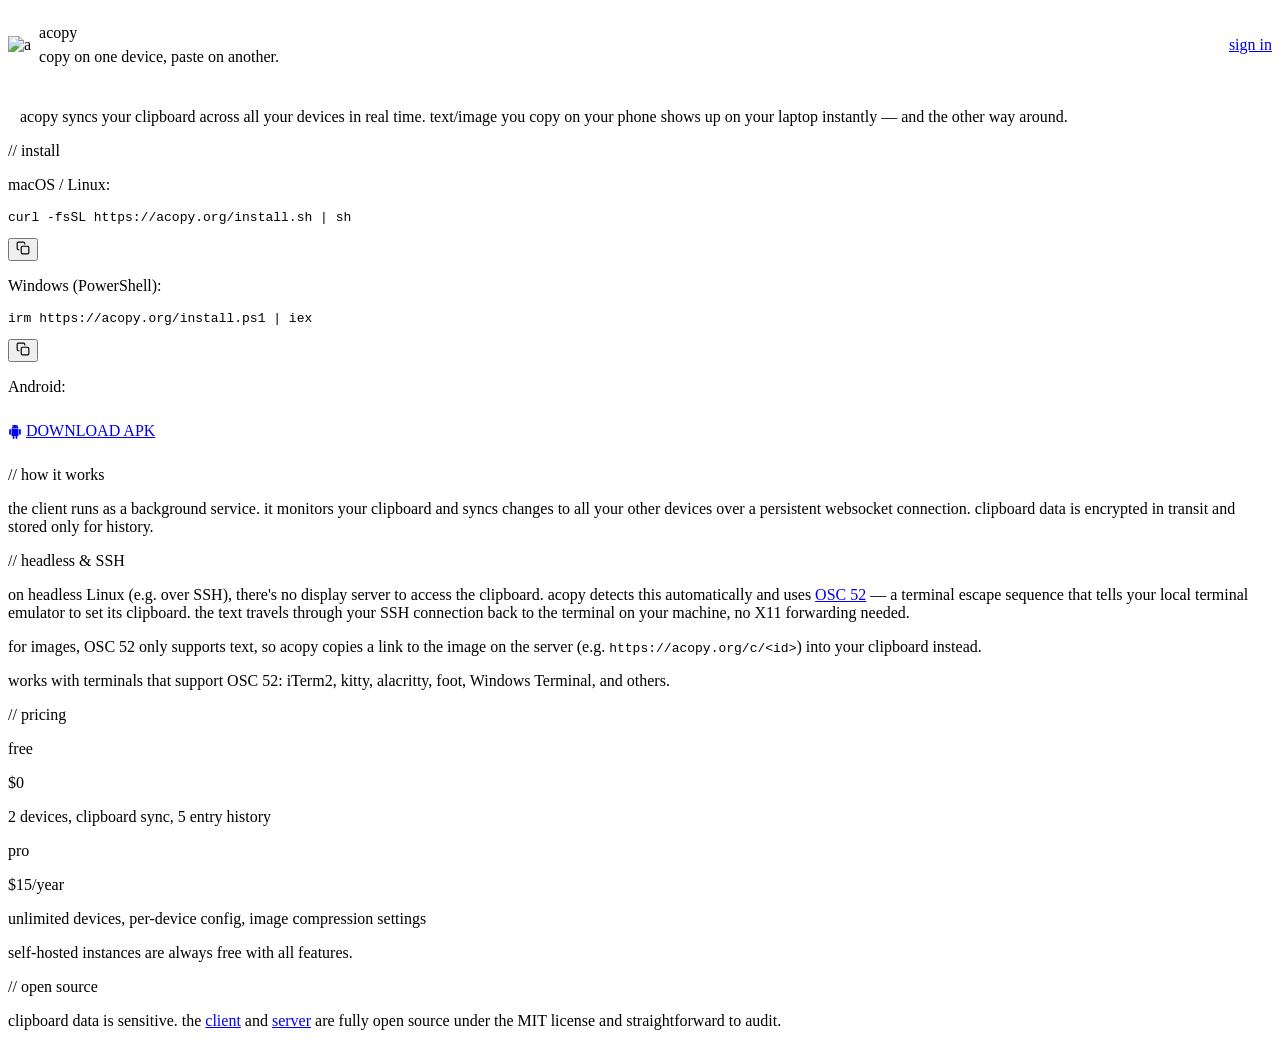
==== priv/index.html @ eb31a5ed "fix" ====
<!DOCTYPE html>
<html>

<head>
  <meta charset="UTF-8">
  <meta name="viewport" content="width=device-width, initial-scale=1">
  <title>acopy</title>
  <link rel="stylesheet" href="/static/style.css?v=4">
  <link rel="icon" type="image/png" href="/static/favicon.png">
</head>

<body>
  <div id="main">
    <div id="hero">
      <div style="display:flex;flex-direction:row;align-items:center;justify-content:space-between">
        <div style="display:flex;flex-direction:row;align-items:center;gap:0.5rem">
          <img src="/static/favicon.png" alt="a" class="hero-logo" style="margin:0">
          <div style="display:flex;flex-direction:column;">
            <p class="hero-title" style="margin-bottom:-10px">acopy</p>
            <p class="hero-tagline">copy on one device, paste on another.</p>
          </div>
        </div>
        <p id="header-link" class="info-text" style="margin:0"><a href="/login">sign in</a></p>
      </div>
      <p class="hero-desc" style="padding-top:10px;padding-left:12px;">
        acopy syncs your clipboard across all your devices in real time.
        text/image you copy on your phone shows up on your laptop instantly &mdash;
        and the other way around.
      </p>

      <div class="info-grid">
        <div class="info-block">
          <p class="info-label">// install</p>
          <p class="info-text">macOS / Linux:</p>
          <div class="code-copy">
            <pre class="code-block">curl -fsSL https://acopy.org/install.sh | sh</pre>
            <button class="copy-btn" onclick="copyCmd(this)"
              data-cmd="curl -fsSL https://acopy.org/install.sh | sh"><svg width="14" height="14" viewBox="0 0 24 24"
                fill="none" stroke="currentColor" stroke-width="2" stroke-linecap="round" stroke-linejoin="round">
                <rect x="9" y="9" width="13" height="13" rx="2" ry="2" />
                <path d="M5 15H4a2 2 0 0 1-2-2V4a2 2 0 0 1 2-2h9a2 2 0 0 1 2 2v1" />
              </svg></button>
          </div>
          <p class="info-text">Windows (PowerShell):</p>
          <div class="code-copy">
            <pre class="code-block">irm https://acopy.org/install.ps1 | iex</pre>
            <button class="copy-btn" onclick="copyCmd(this)" data-cmd="irm https://acopy.org/install.ps1 | iex"><svg
                width="14" height="14" viewBox="0 0 24 24" fill="none" stroke="currentColor" stroke-width="2"
                stroke-linecap="round" stroke-linejoin="round">
                <rect x="9" y="9" width="13" height="13" rx="2" ry="2" />
                <path d="M5 15H4a2 2 0 0 1-2-2V4a2 2 0 0 1 2-2h9a2 2 0 0 1 2 2v1" />
              </svg></button>
          </div>
          <p class="info-text">Android:</p>
          <div class="code-copy" style="width: 150px;align-items: center;justify-content: center;padding: 10px 0px;">
            <a href="https://github.com/acopy-org/client/releases/latest/download/acopy-android.apk" target="_blank">
              <svg width="14" height="14" viewBox="0 0 24 24" fill="currentColor" style="vertical-align:middle;margin-right:4px"><path d="M6 18c0 .55.45 1 1 1h1v3.5c0 .83.67 1.5 1.5 1.5s1.5-.67 1.5-1.5V19h2v3.5c0 .83.67 1.5 1.5 1.5s1.5-.67 1.5-1.5V19h1c.55 0 1-.45 1-1V7H6v11zM3.5 7C2.67 7 2 7.67 2 8.5v7c0 .83.67 1.5 1.5 1.5S5 16.33 5 15.5v-7C5 7.67 4.33 7 3.5 7zm17 0c-.83 0-1.5.67-1.5 1.5v7c0 .83.67 1.5 1.5 1.5s1.5-.67 1.5-1.5v-7c0-.83-.67-1.5-1.5-1.5zm-4.97-5.84l1.3-1.3c.2-.2.2-.51 0-.71-.2-.2-.51-.2-.71 0l-1.48 1.48A5.84 5.84 0 0012 0c-.96 0-1.86.23-2.66.63L7.85.15c-.2-.2-.51-.2-.71 0-.2.2-.2.51 0 .71l1.31 1.31A5.983 5.983 0 006 6h12c0-2.21-1.24-4.13-3.47-5.84zM10 4H9V3h1v1zm5 0h-1V3h1v1z"/></svg>DOWNLOAD APK
            </a>
          </div>
        </div>
        <div class="info-block">
          <p class="info-label">// how it works</p>
          <p class="info-text">
            the client runs as a background service. it monitors your
            clipboard and syncs changes to all your other devices over a
            persistent websocket connection. clipboard data is encrypted
            in transit and stored only for history.
          </p>
        </div>
        <div class="info-block">
          <p class="info-label">// headless &amp; SSH</p>
          <p class="info-text">
            on headless Linux (e.g. over SSH), there's no display server
            to access the clipboard. acopy detects this automatically and
            uses <a href="https://invisible-island.net/xterm/ctlseqs/ctlseqs.html#h3-Operating-System-Commands"
              target="_blank">OSC 52</a>
            &mdash; a terminal escape sequence that tells your local
            terminal emulator to set its clipboard. the text travels
            through your SSH connection back to the terminal on your
            machine, no X11 forwarding needed.
          </p>
          <p class="info-text">
            for images, OSC 52 only supports text, so acopy copies a
            link to the image on the server (e.g.
            <code>https://acopy.org/c/&lt;id&gt;</code>) into your
            clipboard instead.
          </p>
          <p class="info-text">
            works with terminals that support OSC 52: iTerm2, kitty,
            alacritty, foot, Windows Terminal, and others.
          </p>
        </div>
        <div class="info-block">
          <p class="info-label">// pricing</p>
          <div class="pricing-grid">
            <div class="pricing-tier">
              <p class="tier-name">free</p>
              <p class="tier-price">$0</p>
              <p class="tier-features">2 devices, clipboard sync, 5 entry history</p>
            </div>
            <div class="pricing-tier tier-pro">
              <p class="tier-name">pro</p>
              <p class="tier-price">$15<span class="tier-interval">/year</span></p>
              <p class="tier-features">unlimited devices, per-device config, image compression settings</p>
            </div>
          </div>
          <p class="info-text" style="margin-top:12px">
            self-hosted instances are always free with all features.
          </p>
        </div>
        <div class="info-block">
          <p class="info-label">// open source</p>
          <p class="info-text">
            clipboard data is sensitive. the
            <a href="https://github.com/acopy-org/client" target="_blank">client</a> and
            <a href="https://github.com/acopy-org/server" target="_blank">server</a>
            are fully open source under the MIT license and straightforward to audit.
          </p>
        </div>
      </div>

    </div>
  </div>

  <script>
    var copySvg = '<svg width="14" height="14" viewBox="0 0 24 24" fill="none" stroke="currentColor" stroke-width="2" stroke-linecap="round" stroke-linejoin="round"><rect x="9" y="9" width="13" height="13" rx="2" ry="2"/><path d="M5 15H4a2 2 0 0 1-2-2V4a2 2 0 0 1 2-2h9a2 2 0 0 1 2 2v1"/></svg>';
    var checkSvg = '<svg width="14" height="14" viewBox="0 0 24 24" fill="none" stroke="#3dba6e" stroke-width="2" stroke-linecap="round" stroke-linejoin="round"><polyline points="20 6 9 17 4 12"/></svg>';
    function copyCmd(btn) {
      var cmd = btn.getAttribute('data-cmd');
      navigator.clipboard.writeText(cmd).then(function () {
        btn.innerHTML = checkSvg;
        setTimeout(function () { btn.innerHTML = copySvg; }, 1500);
      });
    }

    var token = localStorage.getItem('acopy_token');
    if (token) {
      fetch('/api/users/me', {
        headers: { 'Authorization': 'Bearer ' + token }
      }).then(function (r) {
        if (!r.ok) {
          localStorage.removeItem('acopy_token');
          localStorage.removeItem('acopy_user');
        } else {
          document.getElementById('header-link').innerHTML = '<a href="/dashboard">dashboard</a>';
        }
      });
    }
  </script>
</body>

</html>
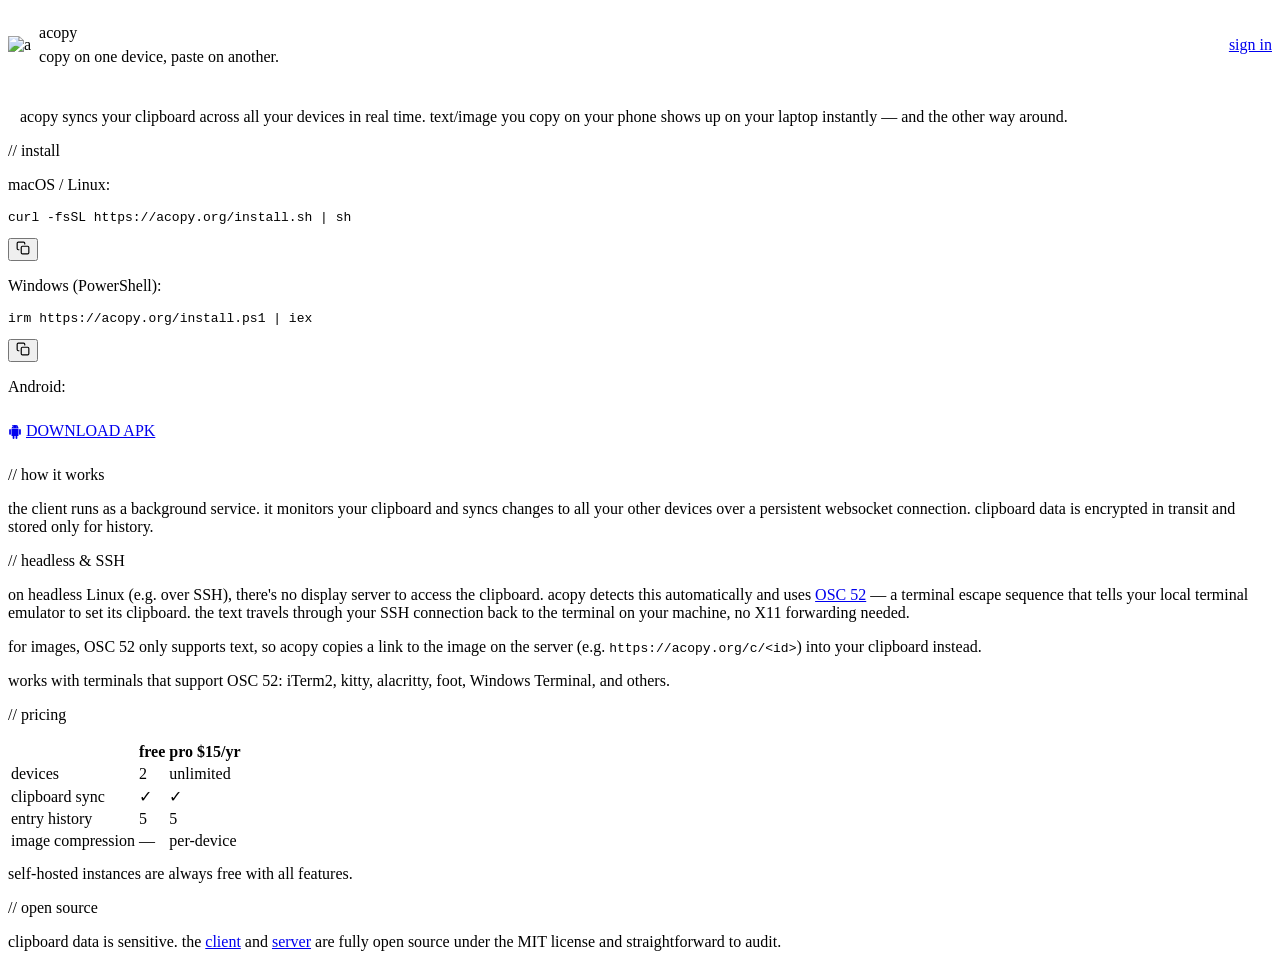
==== commit 6052bf0b: "replace pricing cards with comparison table Co-Authored-By: Claude Opus 4.6 (1M context) <noreply@an" ====
--- a/priv/index.html
+++ b/priv/index.html
@@ -92,18 +92,37 @@
         </div>
         <div class="info-block">
           <p class="info-label">// pricing</p>
-          <div class="pricing-grid">
-            <div class="pricing-tier">
-              <p class="tier-name">free</p>
-              <p class="tier-price">$0</p>
-              <p class="tier-features">2 devices, clipboard sync, 5 entry history</p>
-            </div>
-            <div class="pricing-tier tier-pro">
-              <p class="tier-name">pro</p>
-              <p class="tier-price">$15<span class="tier-interval">/year</span></p>
-              <p class="tier-features">unlimited devices, per-device config, image compression settings</p>
-            </div>
-          </div>
+          <table class="pricing-table">
+            <thead>
+              <tr>
+                <th></th>
+                <th>free</th>
+                <th class="col-pro">pro <span class="price-tag">$15/yr</span></th>
+              </tr>
+            </thead>
+            <tbody>
+              <tr>
+                <td>devices</td>
+                <td>2</td>
+                <td>unlimited</td>
+              </tr>
+              <tr>
+                <td>clipboard sync</td>
+                <td>&#10003;</td>
+                <td>&#10003;</td>
+              </tr>
+              <tr>
+                <td>entry history</td>
+                <td>5</td>
+                <td>5</td>
+              </tr>
+              <tr>
+                <td>image compression</td>
+                <td>&#8212;</td>
+                <td>per-device</td>
+              </tr>
+            </tbody>
+          </table>
           <p class="info-text" style="margin-top:12px">
             self-hosted instances are always free with all features.
           </p>
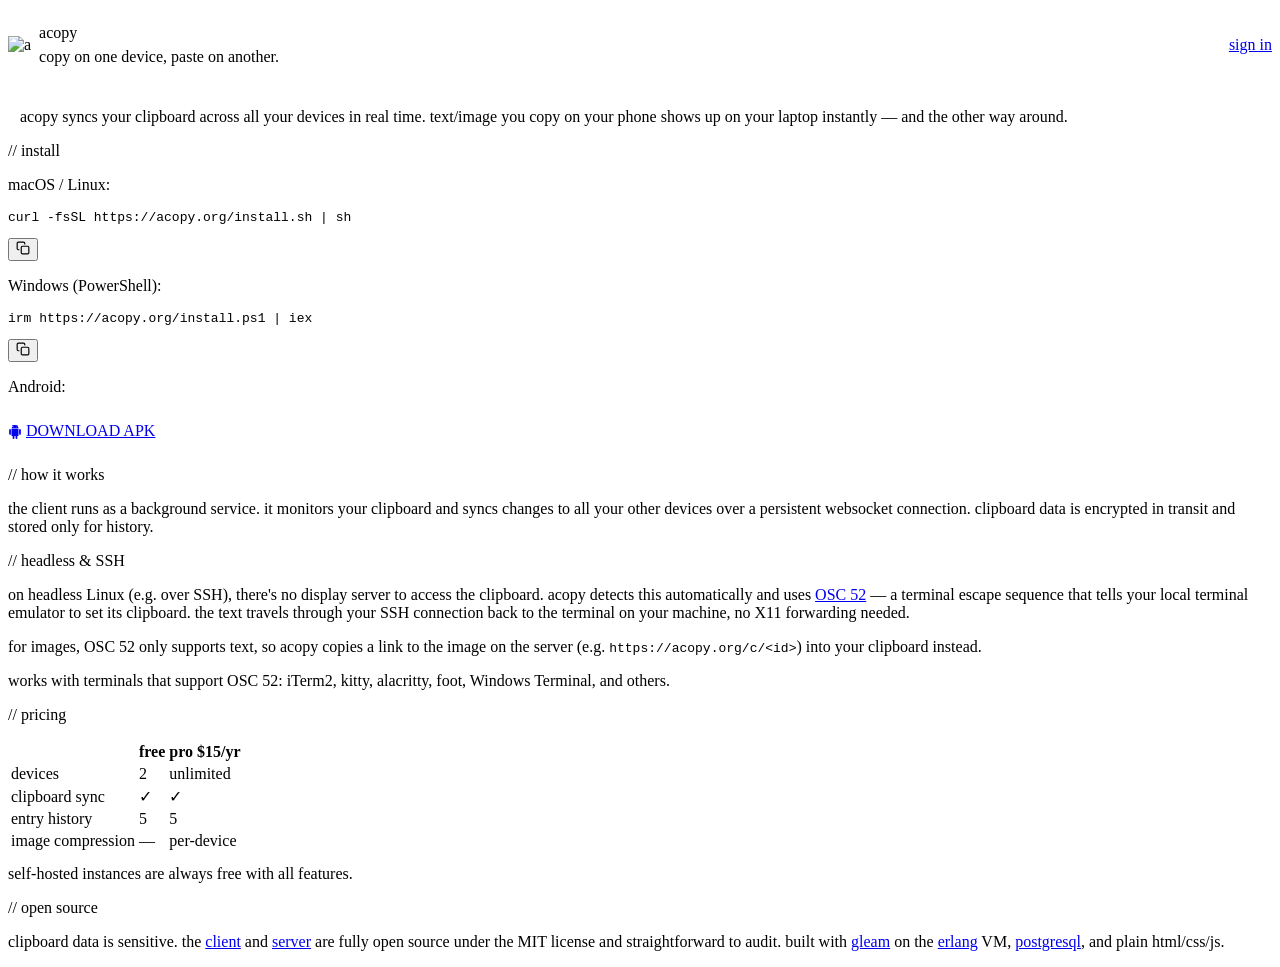
==== commit d8e99e94: "add tech stack info to open source section Co-Authored-By: Claude Opus 4.6 (1M context) <noreply@ant" ====
--- a/priv/index.html
+++ b/priv/index.html
@@ -5,7 +5,7 @@
   <meta charset="UTF-8">
   <meta name="viewport" content="width=device-width, initial-scale=1">
   <title>acopy</title>
-  <link rel="stylesheet" href="/static/style.css?v=4">
+  <link rel="stylesheet" href="/static/style.css?v=5">
   <link rel="icon" type="image/png" href="/static/favicon.png">
 </head>
 
@@ -134,6 +134,10 @@
             <a href="https://github.com/acopy-org/client" target="_blank">client</a> and
             <a href="https://github.com/acopy-org/server" target="_blank">server</a>
             are fully open source under the MIT license and straightforward to audit.
+            built with <a href="https://gleam.run" target="_blank">gleam</a> on the
+            <a href="https://www.erlang.org" target="_blank">erlang</a> VM,
+            <a href="https://www.postgresql.org" target="_blank">postgresql</a>, and
+            plain html/css/js.
           </p>
         </div>
       </div>
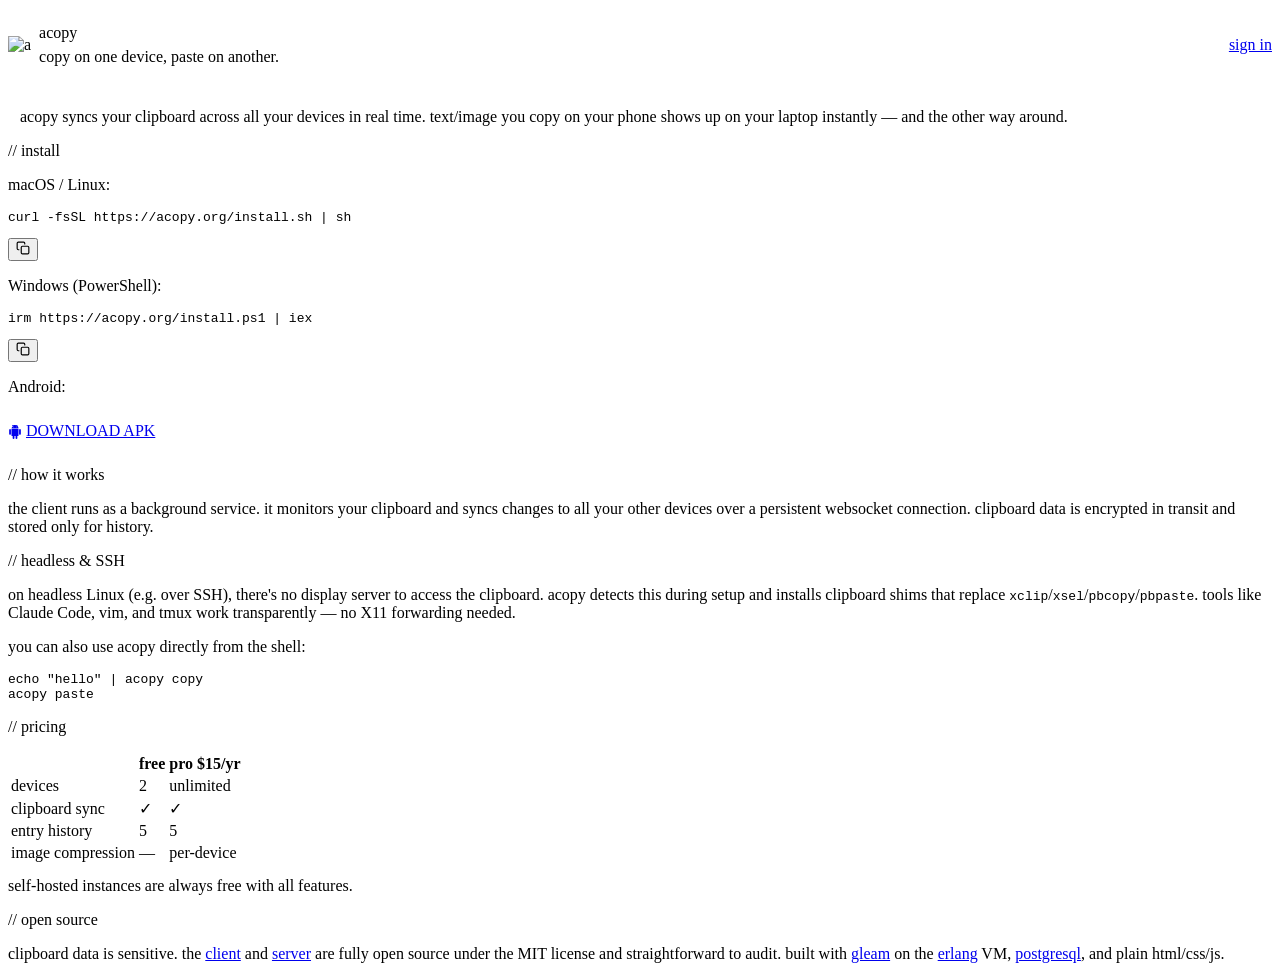
==== commit 057569b0: "update headless SSH docs: clipboard shims replace OSC 52 Co-Authored-By: Claude Opus 4.6 (1M context" ====
--- a/priv/index.html
+++ b/priv/index.html
@@ -5,7 +5,7 @@
   <meta charset="UTF-8">
   <meta name="viewport" content="width=device-width, initial-scale=1">
   <title>acopy</title>
-  <link rel="stylesheet" href="/static/style.css?v=5">
+  <link rel="stylesheet" href="/static/style.css?v=7">
   <link rel="icon" type="image/png" href="/static/favicon.png">
 </head>
 
@@ -71,24 +71,19 @@
           <p class="info-label">// headless &amp; SSH</p>
           <p class="info-text">
             on headless Linux (e.g. over SSH), there's no display server
-            to access the clipboard. acopy detects this automatically and
-            uses <a href="https://invisible-island.net/xterm/ctlseqs/ctlseqs.html#h3-Operating-System-Commands"
-              target="_blank">OSC 52</a>
-            &mdash; a terminal escape sequence that tells your local
-            terminal emulator to set its clipboard. the text travels
-            through your SSH connection back to the terminal on your
-            machine, no X11 forwarding needed.
+            to access the clipboard. acopy detects this during setup and
+            installs clipboard shims that replace
+            <code>xclip</code>/<code>xsel</code>/<code>pbcopy</code>/<code>pbpaste</code>.
+            tools like Claude Code, vim, and tmux work transparently
+            &mdash; no X11 forwarding needed.
           </p>
           <p class="info-text">
-            for images, OSC 52 only supports text, so acopy copies a
-            link to the image on the server (e.g.
-            <code>https://acopy.org/c/&lt;id&gt;</code>) into your
-            clipboard instead.
+            you can also use acopy directly from the shell:
           </p>
-          <p class="info-text">
-            works with terminals that support OSC 52: iTerm2, kitty,
-            alacritty, foot, Windows Terminal, and others.
-          </p>
+          <div class="code-copy">
+            <pre class="code-block">echo "hello" | acopy copy
+acopy paste</pre>
+          </div>
         </div>
         <div class="info-block">
           <p class="info-label">// pricing</p>
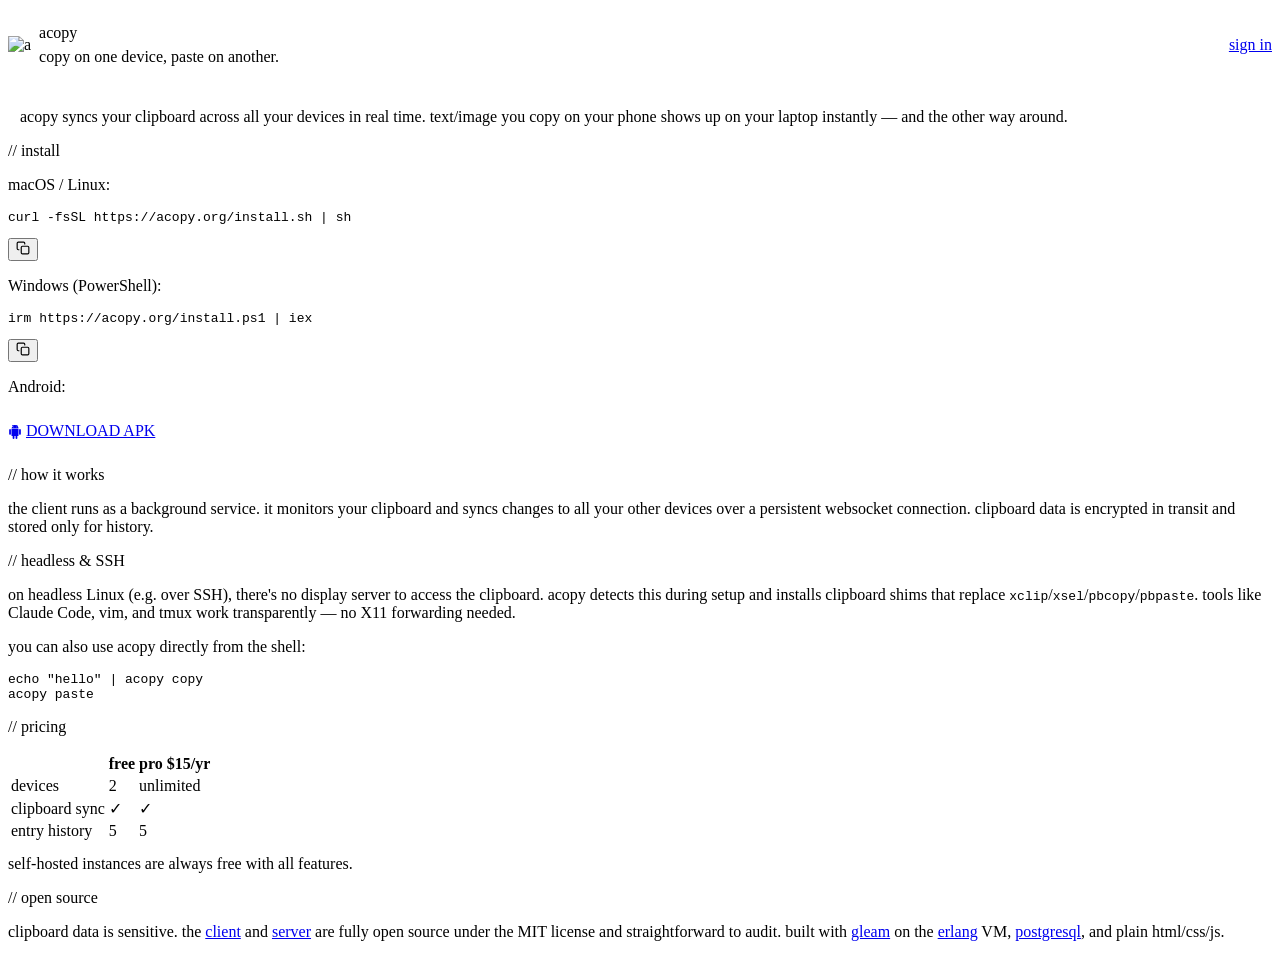
==== commit 65052d0c: "remove unused per-device image compression feature Co-Authored-By: Claude Opus 4.6 (1M context) <nor" ====
--- a/priv/index.html
+++ b/priv/index.html
@@ -111,11 +111,6 @@
                 <td>5</td>
                 <td>5</td>
               </tr>
-              <tr>
-                <td>image compression</td>
-                <td>&#8212;</td>
-                <td>per-device</td>
-              </tr>
             </tbody>
           </table>
           <p class="info-text" style="margin-top:12px">
